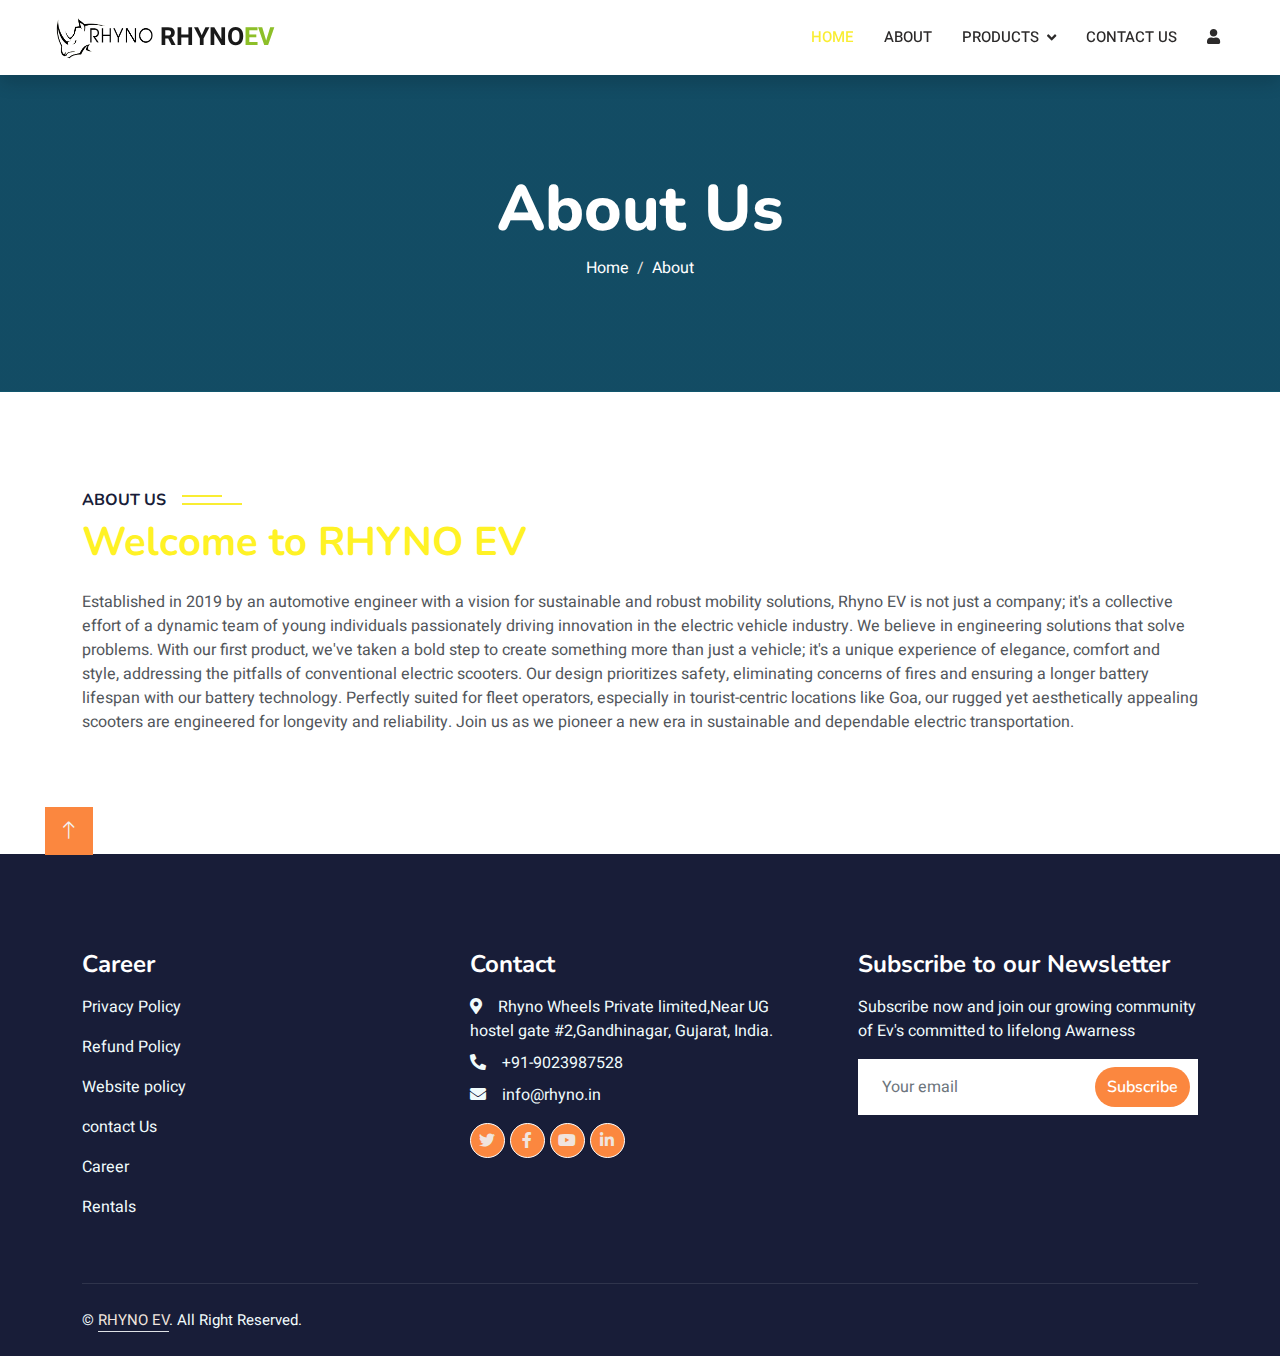
==== about.html @ 255b2af6 "done" ====
<!DOCTYPE html>
<html lang="en">

<head>
    <meta charset="utf-8">
    <title>RHYNO Ev : About Us</title>
    <meta content="width=device-width, initial-scale=1.0" name="viewport">
    <meta content="" name="keywords">
    <meta content="" name="description">

    <!-- Favicon -->
    <link href="img/icon.png" rel="icon">

    <!-- Google Web Fonts -->
    <link rel="preconnect" href="https://fonts.googleapis.com">
    <link rel="preconnect" href="https://fonts.gstatic.com" crossorigin>
    <link
        href="https://fonts.googleapis.com/css2?family=Heebo:wght@400;500;600&family=Nunito:wght@600;700;800&display=swap"
        rel="stylesheet">

    <!-- Icon Font Stylesheet -->
    <link href="https://cdnjs.cloudflare.com/ajax/libs/font-awesome/5.10.0/css/all.min.css" rel="stylesheet">
    <link href="https://cdn.jsdelivr.net/npm/bootstrap-icons@1.4.1/font/bootstrap-icons.css" rel="stylesheet">

    <!-- Libraries Stylesheet -->
    <link href="lib/animate/animate.min.css" rel="stylesheet">
    <link href="lib/owlcarousel/assets/owl.carousel.min.css" rel="stylesheet">

    <!-- Customized Bootstrap Stylesheet -->
    <link href="css/bootstrap.min.css" rel="stylesheet">

    <!-- Template Stylesheet -->
    <link href="css/style.css" rel="stylesheet">
</head>

<body>
    <!-- Spinner Start -->
    <div id="spinner"
        class="show bg-white position-fixed translate-middle w-100 vh-100 top-50 start-50 d-flex align-items-center justify-content-center">
        <div class="spinner-border text-primary" style="width: 3rem; height: 3rem;" role="status">
            <span class="sr-only">Loading...</span>
        </div>
    </div>
    <!-- Spinner End -->


    <!-- Navbar Start -->
    <nav class="navbar navbar-expand-lg bg-white navbar-light shadow sticky-top p-0">
        <a href="index.html" class="navbar-brand d-flex align-items-center px-4 px-lg-5">
            <p class="m-0 fw-bold" style="font-size: 25px;"><img src="img/icon.png" alt="" height="50px">RHYNO<span
                    style="color: rgb(141, 191, 40);">EV</span></p>
        </a>
        <button type="button" class="navbar-toggler me-4" data-bs-toggle="collapse" data-bs-target="#navbarCollapse">
            <span class="navbar-toggler-icon"></span>
        </button>
        <div class="collapse navbar-collapse" id="navbarCollapse">
            <div class="navbar-nav ms-auto p-4 p-lg-0">
                <a href="index.html"  class="nav-item nav-link active" >Home</a>
                <a href="about.html" class="nav-item nav-link">About</a>
                <div class="nav-item dropdown">
                    <a href="#" class="nav-link dropdown-toggle" data-bs-toggle="dropdown">Products</a>
                    <div class="dropdown-menu fade-down m-0">
                        <a href="Product 1.html" class="dropdown-item">Rhyno SE03 Lite</a>
                        <a href="Product 2.html" class="dropdown-item">Rhyno SE03</a>
                        <a href="Product 3.html" class="dropdown-item">hyno SE03 Max</a>
                    </div>
                </div>
                
                <a href="contact.html" class="nav-item nav-link">Contact Us</a>

                <!-- <a href="Rentals.html" class="nav-item nav-link">Rentals</a> -->

                <a href="login.html" class="nav-item nav-link"><i class="fa fa-user"></i></a>
                <a href="#" class="nav-item nav-link">

                <div id="google_translate_element">
                </div>


                </a>
            </div>
        </div>
    </nav>
    <!-- Navbar End -->

    <!-- Header Start -->
    <div class="container-fluid bg-primary py-5 mb-5 page-header">
        <div class="container py-5">
            <div class="row justify-content-center">
                <div class="col-lg-10 text-center">
                    <h1 class="display-3 text-white animated slideInDown">About Us</h1>
                    <nav aria-label="breadcrumb">
                        <ol class="breadcrumb justify-content-center">
                            <li class="breadcrumb-item"><a class="text-white" href="index.html">Home</a></li>
                            <li class="breadcrumb-item text-white active" aria-current="page">About</li>
                        </ol>
                    </nav>
                </div>
            </div>
        </div>
    </div>
    <!-- Header End -->

    <!-- About Start -->
    <div class="container-xxl py-5">
        <div class="container">
            <div class="row g-5">

                <div class="col-lg-12 wow fadeInUp" data-wow-delay="0.3s">
                    <h6 class="section-title bg-white text-start pe-3">About Us</h6>
                    <h1 class="mb-4" style="color: #FFF225;">Welcome to RHYNO EV</h1>
                    <p class="mb-4">
                        Established in 2019 by an automotive engineer with a vision for sustainable and robust
                        mobility solutions, Rhyno EV is not just a company; it's a collective effort of a dynamic team
                        of young individuals passionately driving innovation in the electric vehicle industry. We
                        believe in engineering solutions that solve problems.

                        With our first product, we've taken a bold step to create something more than just a vehicle;
                        it's a unique experience of elegance, comfort and style, addressing the pitfalls of
                        conventional electric scooters. Our design prioritizes safety, eliminating concerns of fires and
                        ensuring a longer battery lifespan with our battery technology. Perfectly suited for fleet
                        operators, especially in tourist-centric locations like Goa, our rugged yet aesthetically
                        appealing scooters are engineered for longevity and reliability. Join us as we pioneer a new
                        era in sustainable and dependable electric transportation.
                    </p>
                    


                </div>

            </div>
        </div>
    </div>
    <!-- About End -->


    <div class="container-fluid bg-dark text-light footer pt-5 mt-5 wow fadeIn" data-wow-delay="0.1s">
        <div class="container py-5">
            <div class="row g-5">
                <div class="col-lg-4 col-md-6">
                    <h4 class="text-white mb-3">Career</h4>
                    <p><a class="text-light" href="about.html">Privacy Policy</a></p>
                    <p><a class="text-light" href="">Refund Policy</a></p>
                    <p><a class="text-light" href="">Website policy</a></p>
                    <p><a class="text-light" href="contact.html">contact Us</a></p>
                    <p><a class="text-light" href="">Career</a></p>
                    <p><a class="text-light" href="">Rentals</a></p>
                </div>
                <div class="col-lg-4 col-md-6">
                    <h4 class="text-white mb-3">Contact</h4>
                    <p class="mb-2"><i class="fa fa-map-marker-alt me-3"></i>Rhyno Wheels Private limited,Near UG hostel gate #2,Gandhinagar, Gujarat, India.</p>
                    <p class="mb-2"><i class="fa fa-phone-alt me-3"></i>+91-9023987528</p>
                    <p class="mb-2"><i class="fa fa-envelope me-3"></i>info@rhyno.in</p>
                    <div class="d-flex pt-2">
                        <a class="btn btn-outline-light btn-social" href=""><i class="fab fa-twitter"></i></a>
                        <a class="btn btn-outline-light btn-social" href=""><i class="fab fa-facebook-f"></i></a>
                        <a class="btn btn-outline-light btn-social" href=""><i class="fab fa-youtube"></i></a>
                        <a class="btn btn-outline-light btn-social" href=""><i class="fab fa-linkedin-in"></i></a>
                    </div>
                </div>

                <div class="col-lg-4 col-md-6">
                    <h4 class="text-white mb-3">Subscribe to our Newsletter</h4>
                    <p>Subscribe now and join our growing community of Ev's committed to lifelong Awarness </p>
                    <div class="position-relative mx-auto" style="max-width: 400px;">
                        <form action="#">
                            <input class="form-control border-0 w-100 py-3 ps-4 pe-5" type="email"
                                placeholder="Your email" required>
                            <button type="submit"
                                class="btn btn-primary py-2 position-absolute top-0 end-0 mt-2 me-2"><a
                                    href="#">Subscribe</a></button>
                        </form>
                    </div>
                </div>
            </div>
        </div>
        <div class="container">
            <div class="copyright">
                <div class="row">
                    <div class="col-md-6 text-center text-md-start mb-3 mb-md-0">
                        &copy; <a class="border-bottom" href="index.html">RHYNO EV</a>. All Right Reserved.

                    </div>
                </div>
            </div>
        </div>
    </div>
    <!-- Footer End -->


    <!-- Back to Top -->
    <a href="#" class="btn btn-lg btn-primary btn-lg-square back-to-top"><i class="bi bi-arrow-up"></i></a>


    <!-- JavaScript Libraries -->
    <script src="https://code.jquery.com/jquery-3.4.1.min.js"></script>
    <script src="https://cdn.jsdelivr.net/npm/bootstrap@5.0.0/dist/js/bootstrap.bundle.min.js"></script>
    <script src="lib/wow/wow.min.js"></script>
    <script src="lib/easing/easing.min.js"></script>
    <script src="lib/waypoints/waypoints.min.js"></script>
    <script src="lib/owlcarousel/owl.carousel.min.js"></script>


    <!-- Template Javascript -->
    <script src="js/main.js"></script>
</body>

</html>
---- css/style.css ----
/********** Template CSS **********/
:root {
    --primary: #F9ED32;
    --light: #F0FBFC;
    --light: #f0e4de;
    --dark: #2C2A2A;
}

.btn {
    background-color: #fb873f;
    border: none;
}

.btn a {
    text-decoration: none;
    color: #fff;
}

.btn:hover {
    background: transparent;
    color: var(--primary) !important;
    border: 1px solid var(--primary);
}

.btn:hover a {
    color: var(--primary) !important;
}

.btn-light {
    background-color: var(--light);
}

.btn-light:hover {
    background: transparent;
    color: var(--light) !important;
    border: 1px solid var(--light);
}

.fw-medium {
    font-weight: 600 !important;
}

.fw-semi-bold {
    font-weight: 700 !important;
}

.back-to-top {
    position: fixed;
    display: none;
    left: 45px;
    bottom: 45px;
    z-index: 99;
}


/*** Spinner ***/
#spinner {
    opacity: 0;
    visibility: hidden;
    transition: opacity .5s ease-out, visibility 0s linear .5s;
    z-index: 99999;
}

#spinner.show {
    transition: opacity .5s ease-out, visibility 0s linear 0s;
    visibility: visible;
    opacity: 1;
}


/*** Button ***/
.btn {
    font-family: 'Nunito', sans-serif;
    font-weight: 600;
    transition: .5s;
    border-radius: 40px;
}

.btn.btn-primary,
.btn.btn-secondary {
    color:  #F2F2F2;
}

.btn-square {
    width: 38px;
    height: 38px;
}

.btn-sm-square {
    width: 32px;
    height: 32px;
}

.btn-lg-square {
    width: 48px;
    height: 48px;
}

.btn-square,
.btn-sm-square,
.btn-lg-square {
    padding: 0;
    display: flex;
    align-items: center;
    justify-content: center;
    font-weight: normal;
    border-radius: 0px;
}


/*** Navbar ***/
.navbar .dropdown-toggle::after {
    border: none;
    content: "\f107";
    font-family: "Font Awesome 5 Free";
    font-weight: 900;
    vertical-align: middle;
    margin-left: 8px;
}

.navbar-light .navbar-nav .nav-link {
    margin-right: 30px;
    padding: 25px 0;
    color: #FFF225;
    font-size: 15px;
    text-transform: uppercase;
    outline: none;
}

.navbar-light .navbar-nav .nav-link:hover,
.navbar-light .navbar-nav .nav-link.active {
    color: var(--primary);
}

@media (max-width: 991.98px) {
    .navbar-light .navbar-nav .nav-link {
        margin-right: 0;
        padding: 10px 0;
    }

    .navbar-light .navbar-nav {
        border-top: 1px solid  #F9ED32;
    }
}

.navbar-light .navbar-brand,
.navbar-light a.btn {
    height: 75px;
}

.navbar-light .navbar-nav .nav-link {
    color: var(--dark);
    font-weight: 500;
}

.navbar-light.sticky-top {
    top: -100px;
    transition: .5s;
}

.navbar-toggler-icon {
    color:  #202020;
}

.navbar-toggler {
    border: 2px solid  #202020;
}

@media (min-width: 992px) {
    .navbar .nav-item .dropdown-menu {
        display: block;
        margin-top: 0;
        opacity: 0;
        visibility: hidden;
        transition: .5s;
    }

    .navbar .dropdown-menu.fade-down {
        top: 100%;
        transform: rotateX(-75deg);
        transform-origin: 0% 0%;
    }

    .navbar .nav-item:hover .dropdown-menu {
        top: 100%;
        transform: rotateX(0deg);
        visibility: visible;
        transition: .5s;
        opacity: 1;
    }
}

/*** Header carousel ***/

.header-carousel .owl-carousel-item {
    position: relative;
    height: 100vh;
}

.header-carousel p {
    margin-top: 20px;
    font-size: 20px;
    line-height: 30px;
}

@media (max-width: 1300px) {
    .header-carousel .owl-carousel-item {
        position: relative;
        min-height: 80vh;
    }

    .header-carousel .owl-carousel-item img {
        position: absolute;
        width: 100%;
        height: 100%;
        object-fit: cover;
    }
}

@media (max-width: 768px) {
    .header-carousel .owl-carousel-item {
        position: relative;
        min-height: 500px;
    }

    .header-carousel .owl-carousel-item img {
        position: absolute;
        width: 100%;
        height: 100%;
        object-fit: cover;
    }
}

@media (max-width: 430px) {

    .header-carousel .owl-carousel-item {
        position: relative;
        height: 500px;
    }

    .header-carousel .owl-carousel-item img {
        position: absolute;
        width: 100%;
        height: 100%;
        object-fit: cover;
    }

    .header-carousel h1 {
        font-size: 30px;
        line-height: 30px;
    }

    .header-carousel p {
        margin-top: 20px;
        font-size: 15px;
        line-height: 20px;
    }
}

.header-carousel .owl-nav {
    position: absolute;
    top: 50%;
    right: 8%;
    transform: translateY(-50%);
    display: flex;
    flex-direction: column;
}

.header-carousel .owl-nav .owl-prev,
.header-carousel .owl-nav .owl-next {
    margin: 7px 0;
    width: 45px;
    height: 45px;
    display: flex;
    align-items: center;
    justify-content: center;
    color: #FFFFFF;
    background: transparent;
    border: 1px solid #FFFFFF;
    font-size: 22px;
    transition: .5s;
}

.header-carousel .owl-nav .owl-prev:hover,
.header-carousel .owl-nav .owl-next:hover {
    background: var(--primary);
    border-color: var(--primary);
}

.page-header {
    background: linear-gradient(rgba(24, 29, 56, .7), rgba(24, 29, 56, .7)), url(../img/carousel-1.jpg);
    background-position: center center;
    background-repeat: no-repeat;
    background-size: cover;
}

.page-header-inner {
    background: rgba(15, 23, 43, .7);
}

.breadcrumb-item+.breadcrumb-item::before {
    color: var(--light);
}


/*** Section Title ***/
.section-title {
    position: relative;
    display: inline-block;
    text-transform: uppercase;
}

.section-title::before {
    position: absolute;
    content: "";
    width: calc(100% + 80px);
    height: 2px;
    top: 4px;
    left: -40px;
    background: var(--primary);
    z-index: -1;
}

.section-title::after {
    position: absolute;
    content: "";
    width: calc(100% + 120px);
    height: 2px;
    bottom: 5px;
    left: -60px;
    background: var(--primary);
    z-index: -1;
}

.section-title.text-start::before {
    width: calc(100% + 40px);
    left: 0;
}

.section-title.text-start::after {
    width: calc(100% + 60px);
    left: 0;
}


/*** Service ***/
.service-item {
    transition: .5s;
}


.service-item i {
    color: var(--primary);
}

.service-item:hover {
    margin-top: -10px;
    background: var(--primary);
}

.service-item * {
    transition: all .3s ease-in-out;
}

.service-item:hover * {
    color: #fff !important;
}

.course-item img {
    width: 100%;
    height: 200px;
    border-radius: 5px;
}


/*** Team ***/
.team-item img {
    transition: .5s;
}

.team-item:hover img {
    transform: scale(1.1);
}


/*** Testimonial ***/
.testimonial-carousel::before {
    position: absolute;
    content: "";
    top: 0;
    left: 0;
    height: 100%;
    width: 0;
    background: linear-gradient(to right, rgba(255, 255, 255, 1) 0%, rgba(255, 255, 255, 0) 100%);
    z-index: 1;
}

.testimonial-carousel::after {
    position: absolute;
    content: "";
    top: 0;
    right: 0;
    height: 100%;
    width: 0;
    background: linear-gradient(to left, rgba(255, 255, 255, 1) 0%, rgba(255, 255, 255, 0) 100%);
    z-index: 1;
}

@media (min-width: 768px) {

    .testimonial-carousel::before,
    .testimonial-carousel::after {
        width: 200px;
    }
}

@media (min-width: 992px) {

    .testimonial-carousel::before,
    .testimonial-carousel::after {
        width: 300px;
    }
}

.testimonial-carousel .owl-item .testimonial-text,
.testimonial-carousel .owl-item.center .testimonial-text * {
    transition: .5s;
}

.testimonial-carousel .owl-item.center .testimonial-text {
    background: var(--primary) !important;
}

.testimonial-carousel .owl-item.center .testimonial-text * {
    color: #FFFFFF !important;
}

.testimonial-carousel .owl-dots {
    margin-top: 24px;
    display: flex;
    align-items: flex-end;
    justify-content: center;
}

.testimonial-carousel .owl-dot {
    position: relative;
    display: inline-block;
    margin: 0 5px;
    width: 15px;
    height: 15px;
    border: 1px solid  #414141;
    transition: .5s;
}

.testimonial-carousel .owl-dot.active {
    background: var(--primary);
    border-color: var(--primary);
}


/*** Footer ***/
.footer .btn.btn-social {
    margin-right: 5px;
    width: 35px;
    height: 35px;
    display: flex;
    align-items: center;
    justify-content: center;
    color: var(--light);
    font-weight: normal;
    border: 1px solid #FFFFFF;
    border-radius: 35px;
    transition: .3s;
}

.footer .btn.btn-social:hover {
    color: var(--primary);
}

.footer .btn.btn-link {
    display: block;
    margin-bottom: 5px;
    padding: 0;
    text-align: left;
    color: #FFFFFF;
    font-size: 15px;
    font-weight: normal;
    text-transform: capitalize;
    transition: .3s;
}

.footer .btn.btn-link::before {
    position: relative;
    content: "\f105";
    font-family: "Font Awesome 5 Free";
    font-weight: 900;
    margin-right: 10px;
}

.footer .btn.btn-link:hover {
    letter-spacing: 1px;
    box-shadow: none;
}

.footer .copyright {
    padding: 25px 0;
    font-size: 15px;
    border-top: 1px solid rgba(256, 256, 256, .1);
}

.footer .copyright a {
    color: var(--light);
}

.footer .footer-menu a {
    margin-right: 15px;
    padding-right: 15px;
    border-right: 1px solid rgba(255, 255, 255, .1);
}

.footer .footer-menu a:last-child {
    margin-right: 0;
    padding-right: 0;
    border-right: none;
}


.carousel {
    position: relative;
    width: 80%;
    max-width: 800px;
    margin: 50px auto;
    overflow: hidden;
    border-radius: 15px;
    background: linear-gradient(135deg, #FFFFFF, #F2F2F2);
    box-shadow: 0 4px 10px rgba(0, 0, 0, 0.1);
}

.carousel-item {
    display: none;
    padding: 30px 20px;
    text-align: center;
    color: #2C2A2A;
    transition: opacity 0.5s ease-in-out, transform 0.5s ease-in-out;
}

.carousel-item h2 {
    font-size: 28px;
    color: #F9ED32;
    margin-bottom: 15px;
    text-transform: uppercase;
    letter-spacing: 1.5px;
}

.carousel-item p {
    font-size: 18px;
    line-height: 1.6;
    color: #555;
}

.carousel-item a {
    color: #252525;
    text-decoration: none;
    font-weight: bold;
    transition: color 0.3s ease;
}

.carousel-item a:hover {
    color: #252525;
}

.carousel-item.active {
    display: block;
    opacity: 1;
    transform: scale(1);
}

.carousel-controls {
    text-align: center;
    margin-top: 20px;
}

.carousel-controls button {
    background-color: #252525;
    color: #fff;
    border: none;
    padding: 10px 20px;
    cursor: pointer;
    margin: 0 10px;
    border-radius: 5px;
    font-size: 16px;
    transition: background-color 0.3s ease, transform 0.3s ease;
}

.carousel-controls button:hover {
    background-color: #252525;
    transform: scale(1.1);
}

.carousel-controls button:focus {
    outline: none;
    box-shadow: 0 0 0 4px rgba(255, 99, 71, 0.5);
}

/* Responsive Styles */
@media (max-width: 768px) {
    .carousel {
        width: 90%;
    }

    .carousel-item h2 {
        font-size: 24px;
    }

    .carousel-item p {
        font-size: 16px;
    }

    .carousel-controls button {
        padding: 8px 16px;
        font-size: 14px;
    }
}
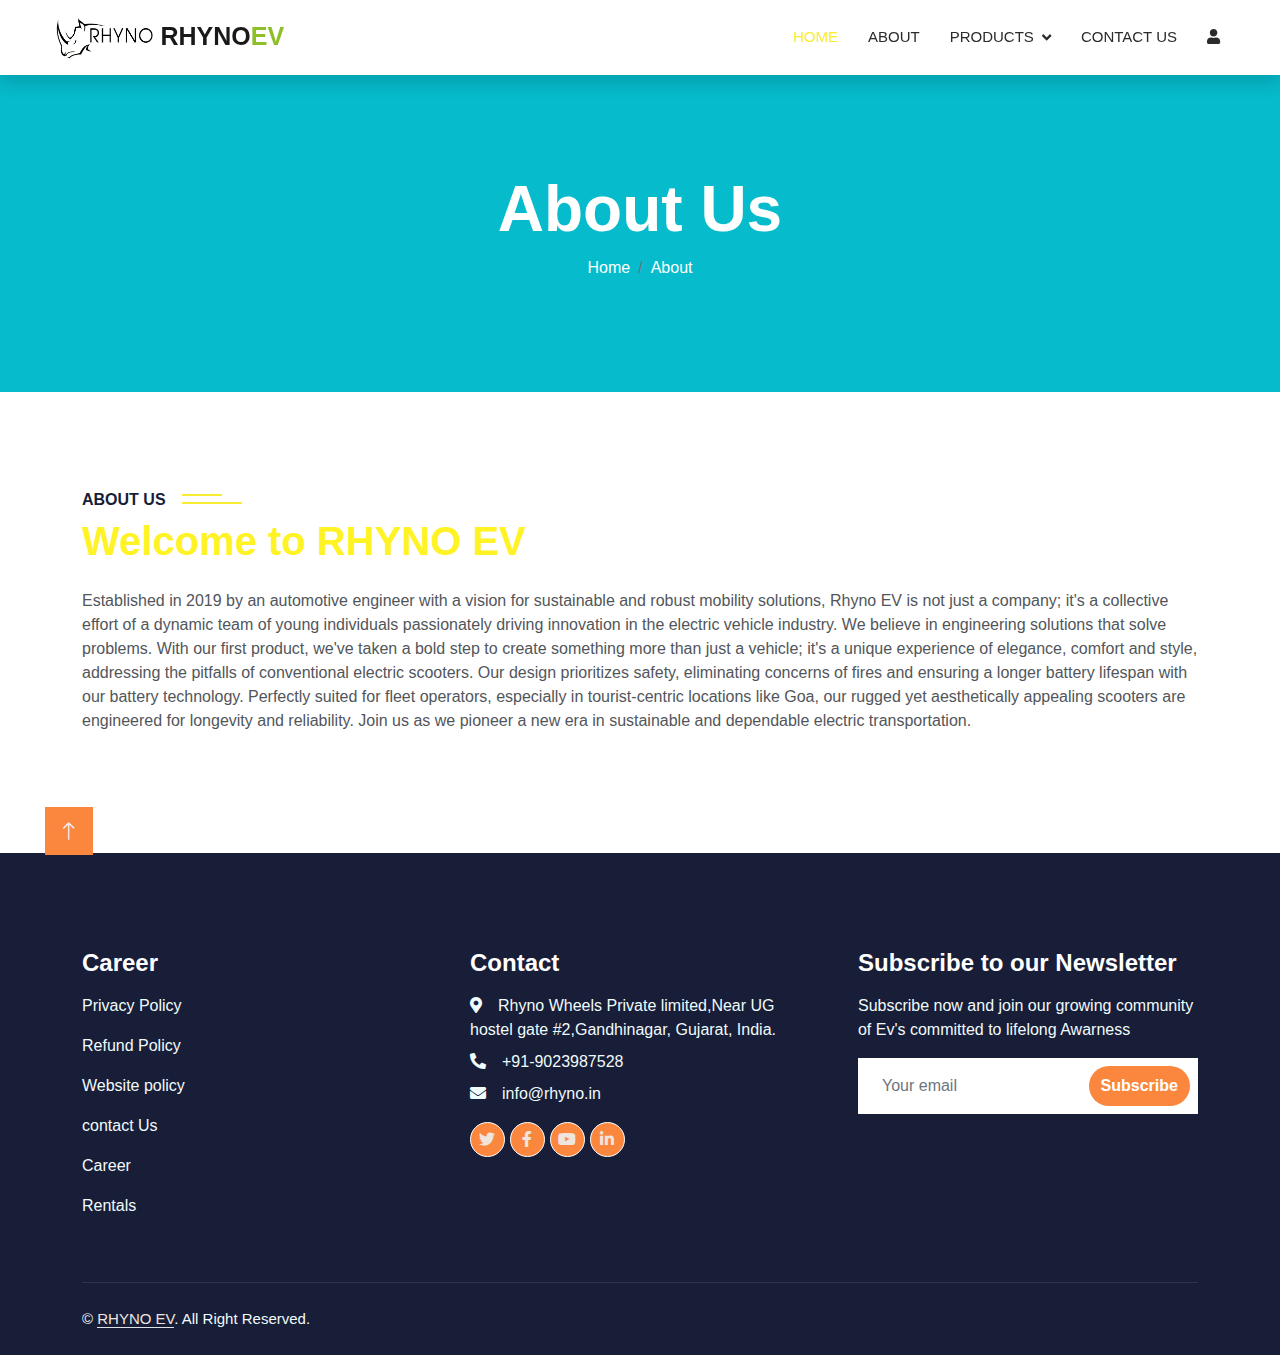
==== commit 27f09489: "done" ====
--- a/about.html
+++ b/about.html
@@ -3,21 +3,11 @@
 
 <head>
     <meta charset="utf-8">
-    <title>RHYNO Ev : About Us</title>
+    <title>RHYNO EV</title>
     <meta content="width=device-width, initial-scale=1.0" name="viewport">
-    <meta content="" name="keywords">
-    <meta content="" name="description">
-
     <!-- Favicon -->
     <link href="img/icon.png" rel="icon">
-
-    <!-- Google Web Fonts -->
-    <link rel="preconnect" href="https://fonts.googleapis.com">
-    <link rel="preconnect" href="https://fonts.gstatic.com" crossorigin>
-    <link
-        href="https://fonts.googleapis.com/css2?family=Heebo:wght@400;500;600&family=Nunito:wght@600;700;800&display=swap"
-        rel="stylesheet">
-
+    
     <!-- Icon Font Stylesheet -->
     <link href="https://cdnjs.cloudflare.com/ajax/libs/font-awesome/5.10.0/css/all.min.css" rel="stylesheet">
     <link href="https://cdn.jsdelivr.net/npm/bootstrap-icons@1.4.1/font/bootstrap-icons.css" rel="stylesheet">
@@ -31,6 +21,7 @@
 
     <!-- Template Stylesheet -->
     <link href="css/style.css" rel="stylesheet">
+   
 </head>
 
 <body>
--- a/css/style.css
+++ b/css/style.css
@@ -257,52 +257,6 @@
     }
 }
 
-.header-carousel .owl-nav {
-    position: absolute;
-    top: 50%;
-    right: 8%;
-    transform: translateY(-50%);
-    display: flex;
-    flex-direction: column;
-}
-
-.header-carousel .owl-nav .owl-prev,
-.header-carousel .owl-nav .owl-next {
-    margin: 7px 0;
-    width: 45px;
-    height: 45px;
-    display: flex;
-    align-items: center;
-    justify-content: center;
-    color: #FFFFFF;
-    background: transparent;
-    border: 1px solid #FFFFFF;
-    font-size: 22px;
-    transition: .5s;
-}
-
-.header-carousel .owl-nav .owl-prev:hover,
-.header-carousel .owl-nav .owl-next:hover {
-    background: var(--primary);
-    border-color: var(--primary);
-}
-
-.page-header {
-    background: linear-gradient(rgba(24, 29, 56, .7), rgba(24, 29, 56, .7)), url(../img/carousel-1.jpg);
-    background-position: center center;
-    background-repeat: no-repeat;
-    background-size: cover;
-}
-
-.page-header-inner {
-    background: rgba(15, 23, 43, .7);
-}
-
-.breadcrumb-item+.breadcrumb-item::before {
-    color: var(--light);
-}
-
-
 /*** Section Title ***/
 .section-title {
     position: relative;
@@ -371,92 +325,6 @@
     height: 200px;
     border-radius: 5px;
 }
-
-
-/*** Team ***/
-.team-item img {
-    transition: .5s;
-}
-
-.team-item:hover img {
-    transform: scale(1.1);
-}
-
-
-/*** Testimonial ***/
-.testimonial-carousel::before {
-    position: absolute;
-    content: "";
-    top: 0;
-    left: 0;
-    height: 100%;
-    width: 0;
-    background: linear-gradient(to right, rgba(255, 255, 255, 1) 0%, rgba(255, 255, 255, 0) 100%);
-    z-index: 1;
-}
-
-.testimonial-carousel::after {
-    position: absolute;
-    content: "";
-    top: 0;
-    right: 0;
-    height: 100%;
-    width: 0;
-    background: linear-gradient(to left, rgba(255, 255, 255, 1) 0%, rgba(255, 255, 255, 0) 100%);
-    z-index: 1;
-}
-
-@media (min-width: 768px) {
-
-    .testimonial-carousel::before,
-    .testimonial-carousel::after {
-        width: 200px;
-    }
-}
-
-@media (min-width: 992px) {
-
-    .testimonial-carousel::before,
-    .testimonial-carousel::after {
-        width: 300px;
-    }
-}
-
-.testimonial-carousel .owl-item .testimonial-text,
-.testimonial-carousel .owl-item.center .testimonial-text * {
-    transition: .5s;
-}
-
-.testimonial-carousel .owl-item.center .testimonial-text {
-    background: var(--primary) !important;
-}
-
-.testimonial-carousel .owl-item.center .testimonial-text * {
-    color: #FFFFFF !important;
-}
-
-.testimonial-carousel .owl-dots {
-    margin-top: 24px;
-    display: flex;
-    align-items: flex-end;
-    justify-content: center;
-}
-
-.testimonial-carousel .owl-dot {
-    position: relative;
-    display: inline-block;
-    margin: 0 5px;
-    width: 15px;
-    height: 15px;
-    border: 1px solid  #414141;
-    transition: .5s;
-}
-
-.testimonial-carousel .owl-dot.active {
-    background: var(--primary);
-    border-color: var(--primary);
-}
-
 
 /*** Footer ***/
 .footer .btn.btn-social {
